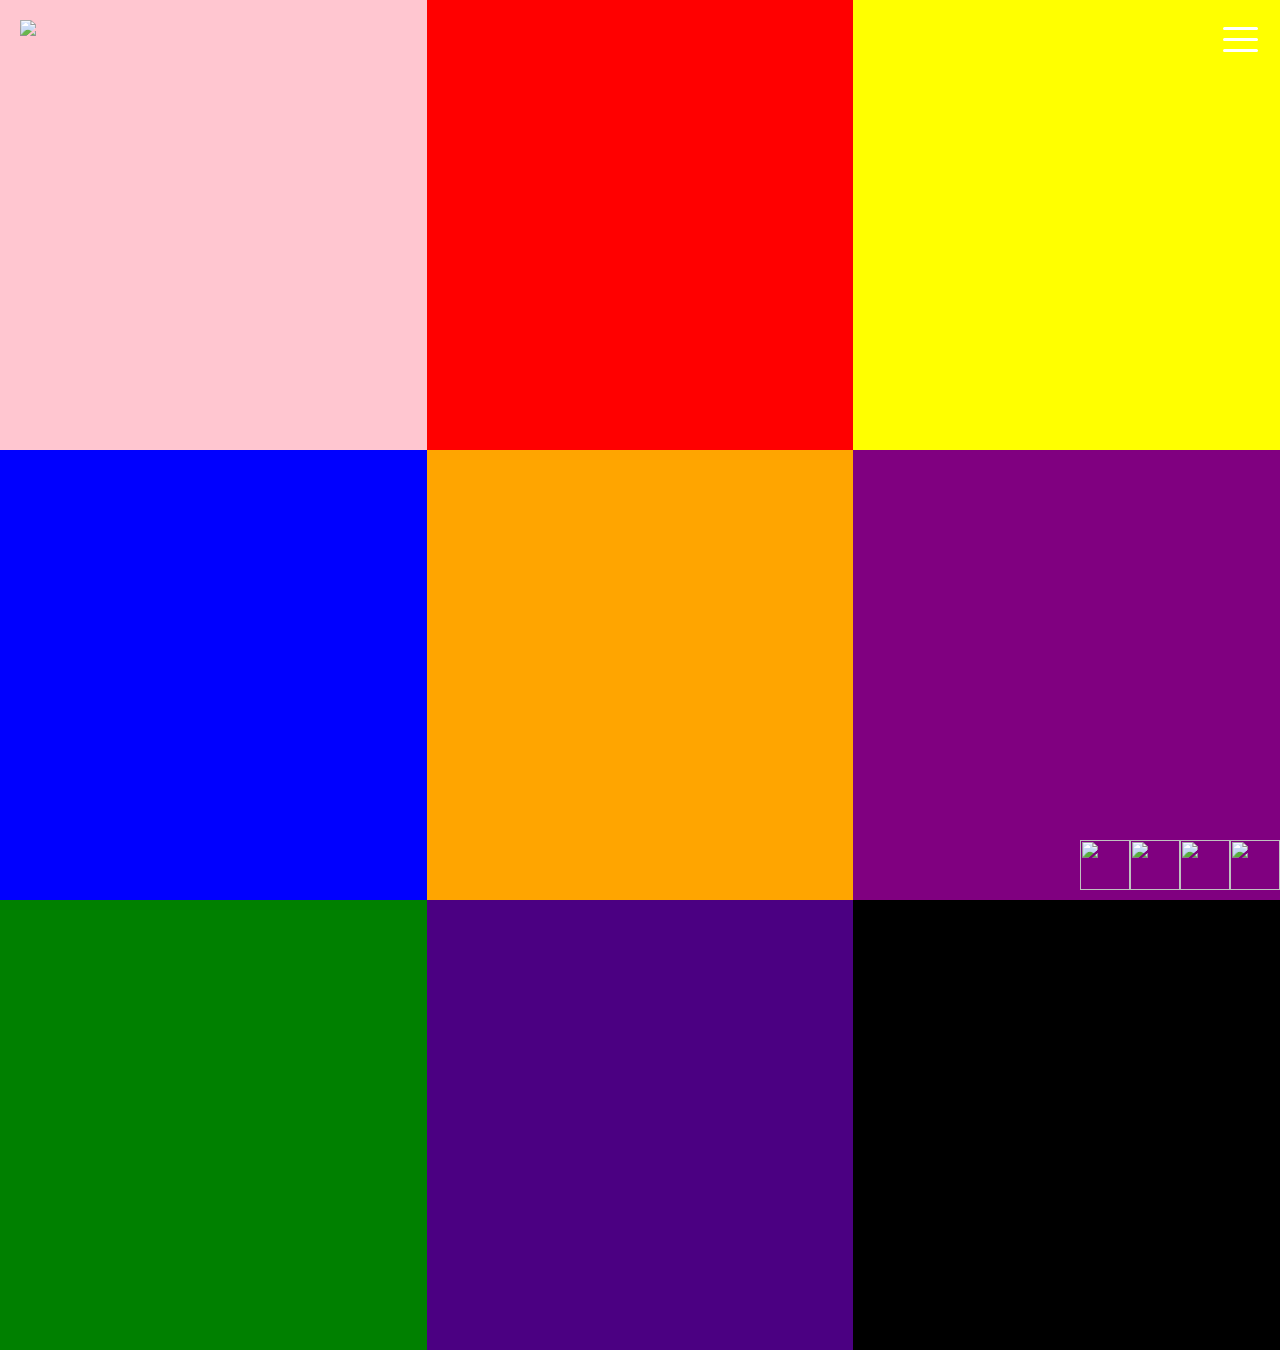
==== home/index.html @ d8d585a4 "Moved homepage" ====
<!DOCTYPE HTML>
<html>
<head>
    <title>Meaghan Socaciu</title>
       <link rel="shortcut icon" href="http://msocaciu.me/favicon.png" />
    <meta http-equiv="Content-Type" content="text/html; charset=UTF-8" />
    <meta name="viewport" content="width=device-width">
    <link href="css/reset.css" rel="stylesheet" type="text/css" />
    <link href="css/stylesheet.css" rel="stylesheet" type="text/css" />
    <link href='https://fonts.googleapis.com/css?family=Nunito:300,400,400i' rel='stylesheet' type='text/css'>
    <script src="https://ajax.googleapis.com/ajax/libs/jquery/2.2.2/jquery.min.js"></script>
</head>
<body>
<div class="bigbox">
   <div class="button_container" id="toggle">
    <span class="top"></span>
    <span class="middle"></span>
    <span class="bottom"></span>
  </div>
  <div class="overlay" id="overlay">
    <nav class="overlay-menu">
      <ul>
        <li><a href="http://www.msocaciu.me">HOME</a></li>
        <li><a href="http://www.msocaciu.me/about">ABOUT</a></li>
      </ul>
    </nav>
  </div>
<div class="box box1" id="box1">
<div class="name">
  <a href="http://www.msocaciu.me"><img src="http://www.msocaciu.me/img/logotype.png"></a>
</div>
</div>

<div class="box box2"  id="box2">
</div>

<div class="box box3"  id="box3">
</div>

<div class="box box4"  id="box4">
</div>

<div class="box box5"  id="box5">
</div>

<div class="box box6"  id="box6">
</div>

<div class="box box7"  id="box7">
</div>

<div class="box box8"  id="box8">
</div>

<div class="box box9"  id="box9">
</div>


<!--<div class="box box4"  id="box7">
</div>

<div class="box box5"  id="box8">
</div>

<div class="box box6"  id="box9">
</div>-->

    <div class="foot">
        <div class="icon"><a href="https://www.linkedin.com/in/meaghan-socaciu-9556a188"><img src="http://msocaciu.me/img/icons/linkedin_w.svg" height="50" width="50"></a></div>
        <div class="icon"><a href="http://www.behance.net/meaghanso"><img src="http://msocaciu.me/img/icons/behance_w.svg" height="50" width="50"></a></div>
        <div class="icon"><a href="https://www.instagram.com/meaghan.so/"><img src="http://msocaciu.me/img/icons/instagram_w.svg" height="50" width="50"></a></div>
        <div class="icon"><a href="mailto:m.e.socaciu@gmail.com?subject=Hello!"><img src="http://msocaciu.me/img/icons/envelope_w.svg" height="50" width="50"></a></div>
    </div>
</div>
</div>
</div> <!-- END OF COLUMN 1 -->
</body>
    <script src="js/portfolio.js"></script>
</html>
---- home/css/stylesheet.css ----
html {
  box-sizing: border-box; }

*, *::after, *::before {
  box-sizing: inherit; }

html {
  box-sizing: border-box;
  position: relative;
  min-height: 100%; }

*, *:before, *:after {
  box-sizing: inherit; }

* {
  padding: 0;
  margin: 0; }

.bigbox {
  width: 100%; }

.center-contents {
  text-align: center; }

.box1 {
  position:relative;
  /*background-image: url("http://msocaciu.me/img/EXP1.jpg");*/
  background-color: pink;
  background-position: center;
  background-size: cover;
  height: 300px; }

.box:hover {
  cursor: hand;
  opacity: .9; }

/* line 33, /Users/MeaghanSocaciu1/Desktop/portfoliosite/css/stylesheet.scss */
.box2 {
  position:relative;
  background-color: red;
  /*background-image: url("http://msocaciu.me/img/MM3.png");*/
  background-position: center;
  background-size: cover;
  height: 300px; }

.box3 {
  position:relative;
  background-color: yellow;
  /*background-image: url("http://msocaciu.me/img/influx_full2.jpg");*/
  background-position: center;
  background-size: cover;
  height: 300px; }

.box4 {
  background-color: blue;
  /*background-image: url("http://msocaciu.me/img/postershow_desktop2.jpg");*/
  background-position: center;
  background-size: cover;
  height: 300px; }

.box5 {
  position:relative;
  background-color: orange;
  /*background-image: url("http://msocaciu.me/img/TTT.png");*/
  background-position: center;
  background-size: cover;
  height: 300px; }

.box6 {
  position:relative;
  background-color: purple;
  /*background-image: url("http://msocaciu.me/marchahead/img/march_ahead_web1.jpg");*/
  background-position: center;
  background-size: cover;
  height: 300px; }

  .box7 {
    position:relative;
    background-color: green;
    /*background-image: url("http://msocaciu.me/img/pet-population-mockup-1.jpg");*/
    background-position: center;
    background-size: cover;
    height: 300px; }

  .box8 {
    position:relative;
    background-color: indigo;
    /*background-image: url("http://msocaciu.me/img/octavo_bs.jpg");*/
    background-position: center;
    background-size: cover;
    height: 300px; }

  .box9 {
    position:relative;
    background-color: black;
    /*background-image: url("http://msocaciu.me/asuholiday/img/asucard1.jpg");*/
    background-position: center;
    background-size: cover;
    height: 300px; }

.box a {
  position: static;
}
.box span {
  position:absolute;
  width:100%;
  height:100%;
  top:0;
  left: 0;

  z-index: 1;

}
.col-fill {
  padding-top: 25px;
  margin: 0;
  display: inline-block; }

.foot {
  height: 60px;
  margin-top: 40px;
  overflow: auto;
  position: fixed;
  left: 0;
  bottom: 0;
  width: 100%; }

h1 {
  color: #414042;
  font-family: 'Nunito', sans-serif;
  font-size: 24pt;
  font-weight: 100;
  letter-spacing: 2px;
  line-height: 1.1em;
  display: inline; }

.icon {
  float: right;
  width: 30px;
  margin-right: 20px; }

img {
  width: 100%; }

.label {
  position: absolute;
  width: 100%;
  bottom: 0;
  background: green;
  text-align: center; }

p {
  color: #414042;
  font-size: 12pt;
  font-family: 'Nunito', sans-serif;
  font-weight: 100;
  line-height: 1.5em;
  padding-top: 5%;
  margin: auto;
  width: 72%; }

.name {
  color: white;
  font-family: 'Nunito', sans-serif;
  font-size: 15pt;
  font-weight: 100;
  left: 10px;
  letter-spacing: 2px;
  padding-left: 10px;
  padding-top: 10px;
  position: fixed;
  top: 10px;
  width: 225px;
  z-index: 1; }

.nav {
  color: white;
  font-family: 'Nunito', sans-serif;
  font-size: 15pt;
  font-weight: 100;
  letter-spacing: 2px;
  padding-right: 10px;
  padding-top: 10px;
  position: absolute;
  right: 10px;
  top: 10px; }

.left-right-icons {
  margin: 0;
  display: inline-block;
  margin-left: 10px;
  margin-right: 10px;
  text-align: center; }

.left-right-icons img {
  display: block;
  margin-left: auto;
  margin-right: auto;
  padding-top: 10px; }

  a {
    color: #616063;
    display: inline-block;
    position: relative;
    font-style: italic;
    text-decoration: none; }

  a:after {
    content: '';
    position: absolute;
    background: #FF5252;
    height: 2px;
    width: 0%;
    transform: translateX(-50%);
    left: 50%;
    bottom: 0;
    transition: .35s ease; }

  a:hover:after, a:focus:after, a:active:after {
    width: 100%;
    border-radius: 20px; }

.button_container {
  position: fixed;
  top: 3%;
  right: 22px;
  height: 27px;
  width: 35px;
  cursor: pointer;
  z-index: 1001;
  transition: opacity .25s ease; }

  .button_container:hover {
    opacity: .7; }

  .button_container.active .top {
    transform: translateY(11px) translateX(0) rotate(45deg);
    background: #FFF;
    z-index:1001; }

  .button_container.active .middle {
    opacity: 0;
    background: #FFF;
   z-index:1001; }

  .button_container.active .bottom {
    transform: translateY(-11px) translateX(0) rotate(-45deg);
    background: #FFF;
   z-index:1001; }

  .button_container span {
    background: white;
    border: none;
    border-radius: 20px;
    height: 3px;
    width: 100%;
    position: absolute;
    top: 0;
    left: 0;
    transition: all .35s ease;
    cursor: pointer; }

    .button_container span:nth-of-type(2) {
      top: 11px; }

    .button_container span:nth-of-type(3) {
      top: 22px; }

.overlay {
  position: fixed;
  z-index:1000;
  background: #FF5252;
  top: 0;
  left: 0;
  width: 100%;
  height: 0%;
  opacity: 0;
  visibility: hidden;
  transition: opacity .35s, visibility .35s, height .35s;
  overflow: hidden; }

  .overlay.open {
    opacity: .9;
    visibility: visible;
    height: 100%; }

    .overlay.open li {
      animation: fadeInRight .5s ease forwards;
      animation-delay: .35s; }

      .overlay.open li:nth-of-type(2) {
        animation-delay: .4s; }

      .overlay.open li:nth-of-type(3) {
        animation-delay: .45s; }

      .overlay.open li:nth-of-type(4) {
        animation-delay: .50s; }

.overlay nav {
    position: relative;
    height: 70%;
    top: 50%;
    transform: translateY(-50%);
    font-size: 12pt;
    font-family: 'Nunito', sans-serif;
    font-style: italic;
    font-weight: 400;
    text-align: center; }

.overlay ul {
    list-style: none;
    padding: 0;
    letter-spacing: 20px;
    margin: 0 auto;
    display: inline-block;
    position: relative;
    height: 100%; }

.overlay ul li {
      display: block;
      height: 25%;
      height: calc(100% / 4);
      min-height: 50px;
      position: relative;
      opacity: 0; }

      .overlay ul li a {
        color: #FFF;
        display: block;
        font-size: 12pt;
        font-style: italic;
        font-weight: 400;
        overflow: hidden;
        padding-bottom: 5px;
        position: relative; }

.overlay ul li a:hover:after, .overlay ul li a:focus:after, .overlay ul li a:active:after {
          width: 100%; }

.overlay ul li a:after {
          content: '';
          position: absolute;
          bottom: 0;
          left: 50%;
          width: 0%;
          transform: translateX(-50%);
          height: 3px;
          background: #FFF;
          transition: .35s; }

@keyframes fadeInRight {
  0% {
    opacity: 0;
    left: 20%; }
  100% {
    opacity: 1;
    left: 0; } }
@media (min-width: 900px) {
  .center-contents {
    text-align: center;
    padding-top: 104px;
    align-items: stretch; }

  .box {
    background-position: center;
    flex-grow: 1;
    height: 50vh;
    width: 33%;
    letter-spacing: .2px;
    text-align: left;
    vertical-align: top; }

  .nav {
    font-size: 20pt; }

  h1 {
    font-size: 24pt;
    letter-spacing: 2px;
    display: inline; }

  p {
    font-size: 13pt;
    width: 60%; }

  .bigbox {
    display: flex;
    flex-wrap: wrap;
    flex-flow: row wrap; }

  body > * {
    flex-shrink: 0; } }
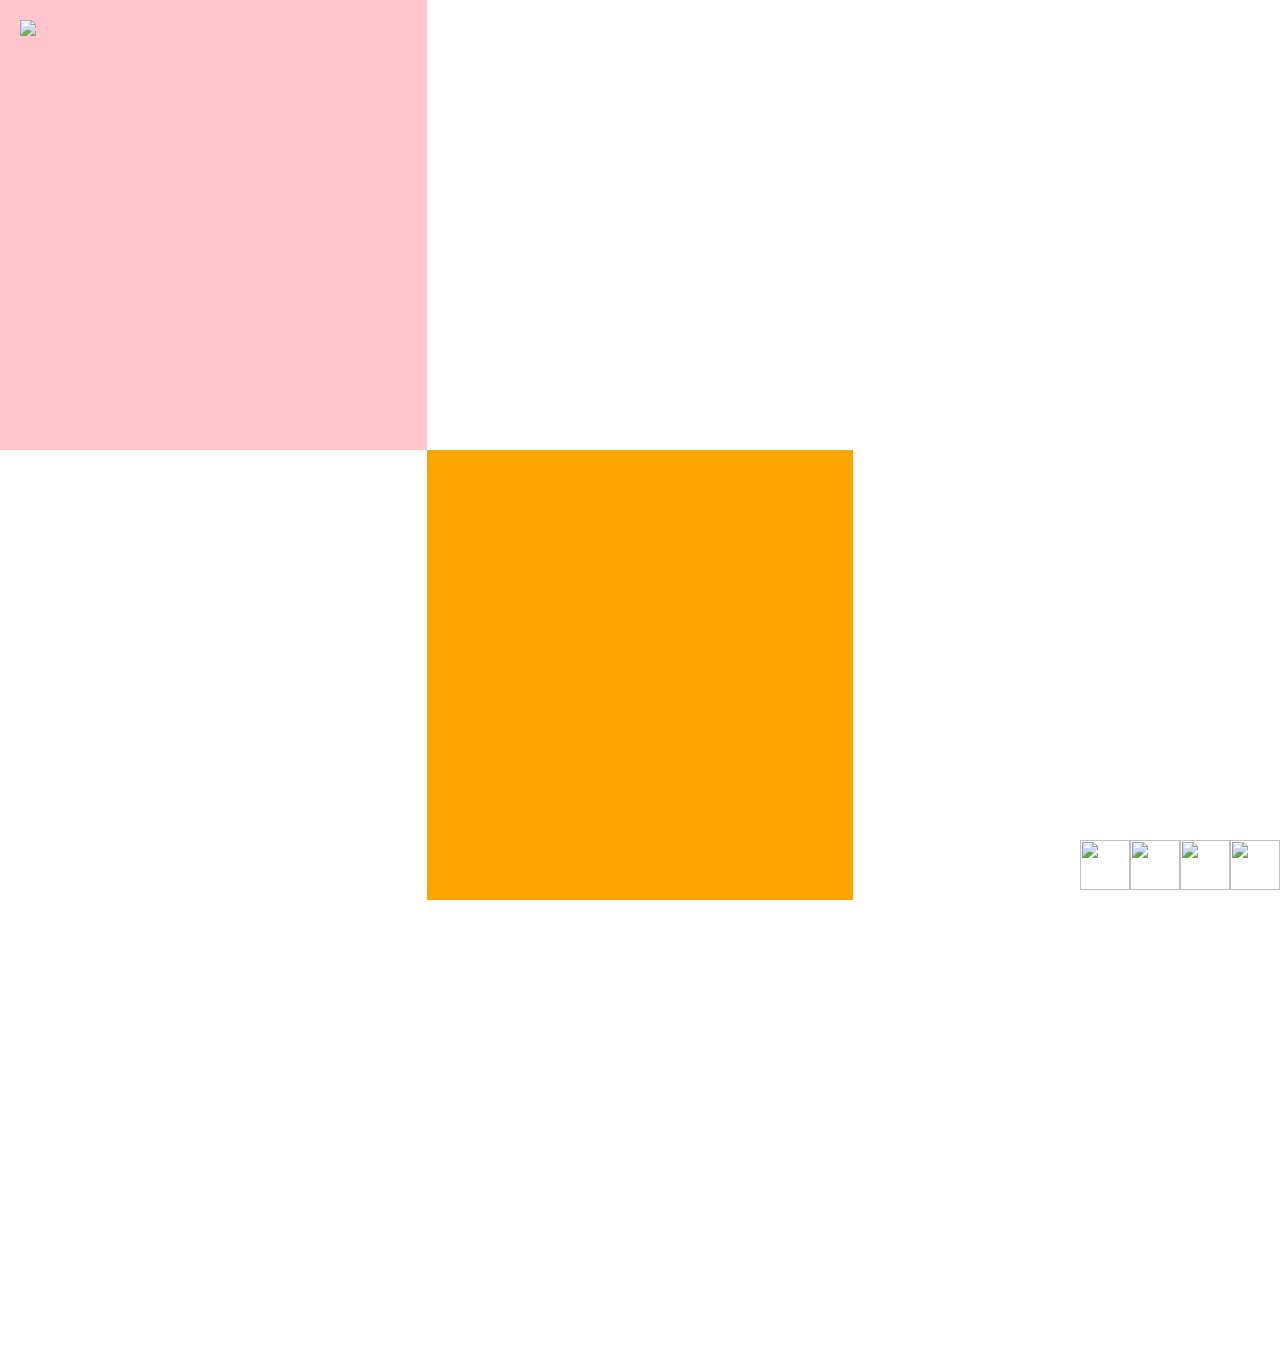
==== commit 714821ac: "Added images to home page" ====
--- a/home/index.html
+++ b/home/index.html
@@ -1,7 +1,7 @@
 <!DOCTYPE HTML>
 <html>
 <head>
-    <title>Meaghan Socaciu</title>
+    <title>Meaghan Socaciu - Home</title>
        <link rel="shortcut icon" href="http://msocaciu.me/favicon.png" />
     <meta http-equiv="Content-Type" content="text/html; charset=UTF-8" />
     <meta name="viewport" content="width=device-width">
--- a/home/css/stylesheet.css
+++ b/home/css/stylesheet.css
@@ -37,22 +37,23 @@
 /* line 33, /Users/MeaghanSocaciu1/Desktop/portfoliosite/css/stylesheet.scss */
 .box2 {
   position:relative;
-  background-color: red;
-  /*background-image: url("http://msocaciu.me/img/MM3.png");*/
+  /*background-color: red;*/
+  background-image: url("http://msocaciu.me/img/MM3.png");
   background-position: center;
   background-size: cover;
   height: 300px; }
 
 .box3 {
   position:relative;
-  background-color: yellow;
-  /*background-image: url("http://msocaciu.me/img/influx_full2.jpg");*/
+  /*background-color: yellow;*/
+  background-image: url("http://msocaciu.me/img/influx_full2.jpg");
   background-position: center;
   background-size: cover;
   height: 300px; }
 
 .box4 {
-  background-color: blue;
+  /*background-color: blue;*/
+  background-image: url("http://msocaciu.me/img/ps-desktop-1.jpg");
   /*background-image: url("http://msocaciu.me/img/postershow_desktop2.jpg");*/
   background-position: center;
   background-size: cover;
@@ -68,15 +69,16 @@
 
 .box6 {
   position:relative;
-  background-color: purple;
-  /*background-image: url("http://msocaciu.me/marchahead/img/march_ahead_web1.jpg");*/
+  /*background-color: purple;*/
+  background-image: url("http://msocaciu.me/marchahead/img/march_ahead_web1.jpg");
   background-position: center;
   background-size: cover;
   height: 300px; }
 
   .box7 {
     position:relative;
-    background-color: green;
+    /*background-color: green;*/
+    background-image: url("http://msocaciu.me/img/pet-population-mockup-v1.jpg");
     /*background-image: url("http://msocaciu.me/img/pet-population-mockup-1.jpg");*/
     background-position: center;
     background-size: cover;
@@ -84,7 +86,8 @@
 
   .box8 {
     position:relative;
-    background-color: indigo;
+    /*background-color: indigo;*/
+    background-image: url("http://msocaciu.me/img/ob-full-set.jpg");
     /*background-image: url("http://msocaciu.me/img/octavo_bs.jpg");*/
     background-position: center;
     background-size: cover;
@@ -92,8 +95,8 @@
 
   .box9 {
     position:relative;
-    background-color: black;
-    /*background-image: url("http://msocaciu.me/asuholiday/img/asucard1.jpg");*/
+    /*background-color: black;*/
+    background-image: url("http://msocaciu.me/asuholiday/img/asucard1.jpg");
     background-position: center;
     background-size: cover;
     height: 300px; }
